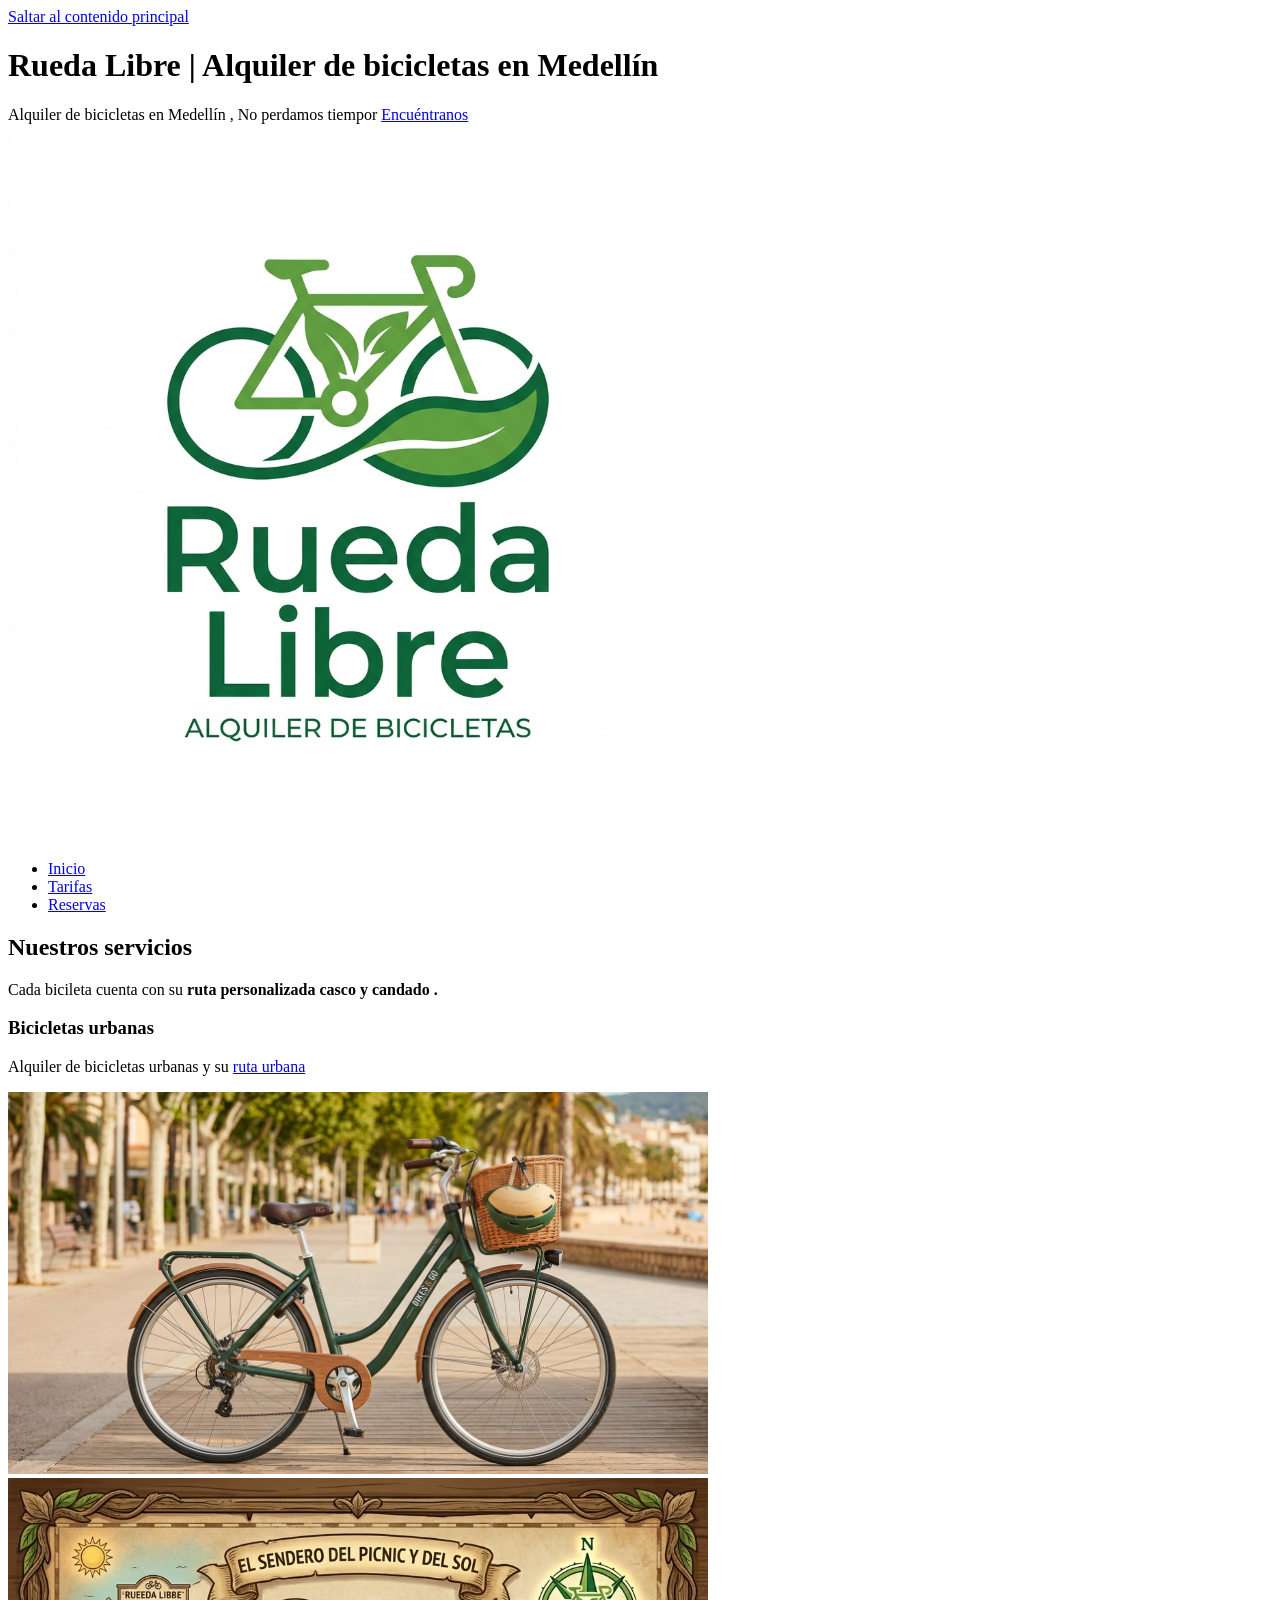
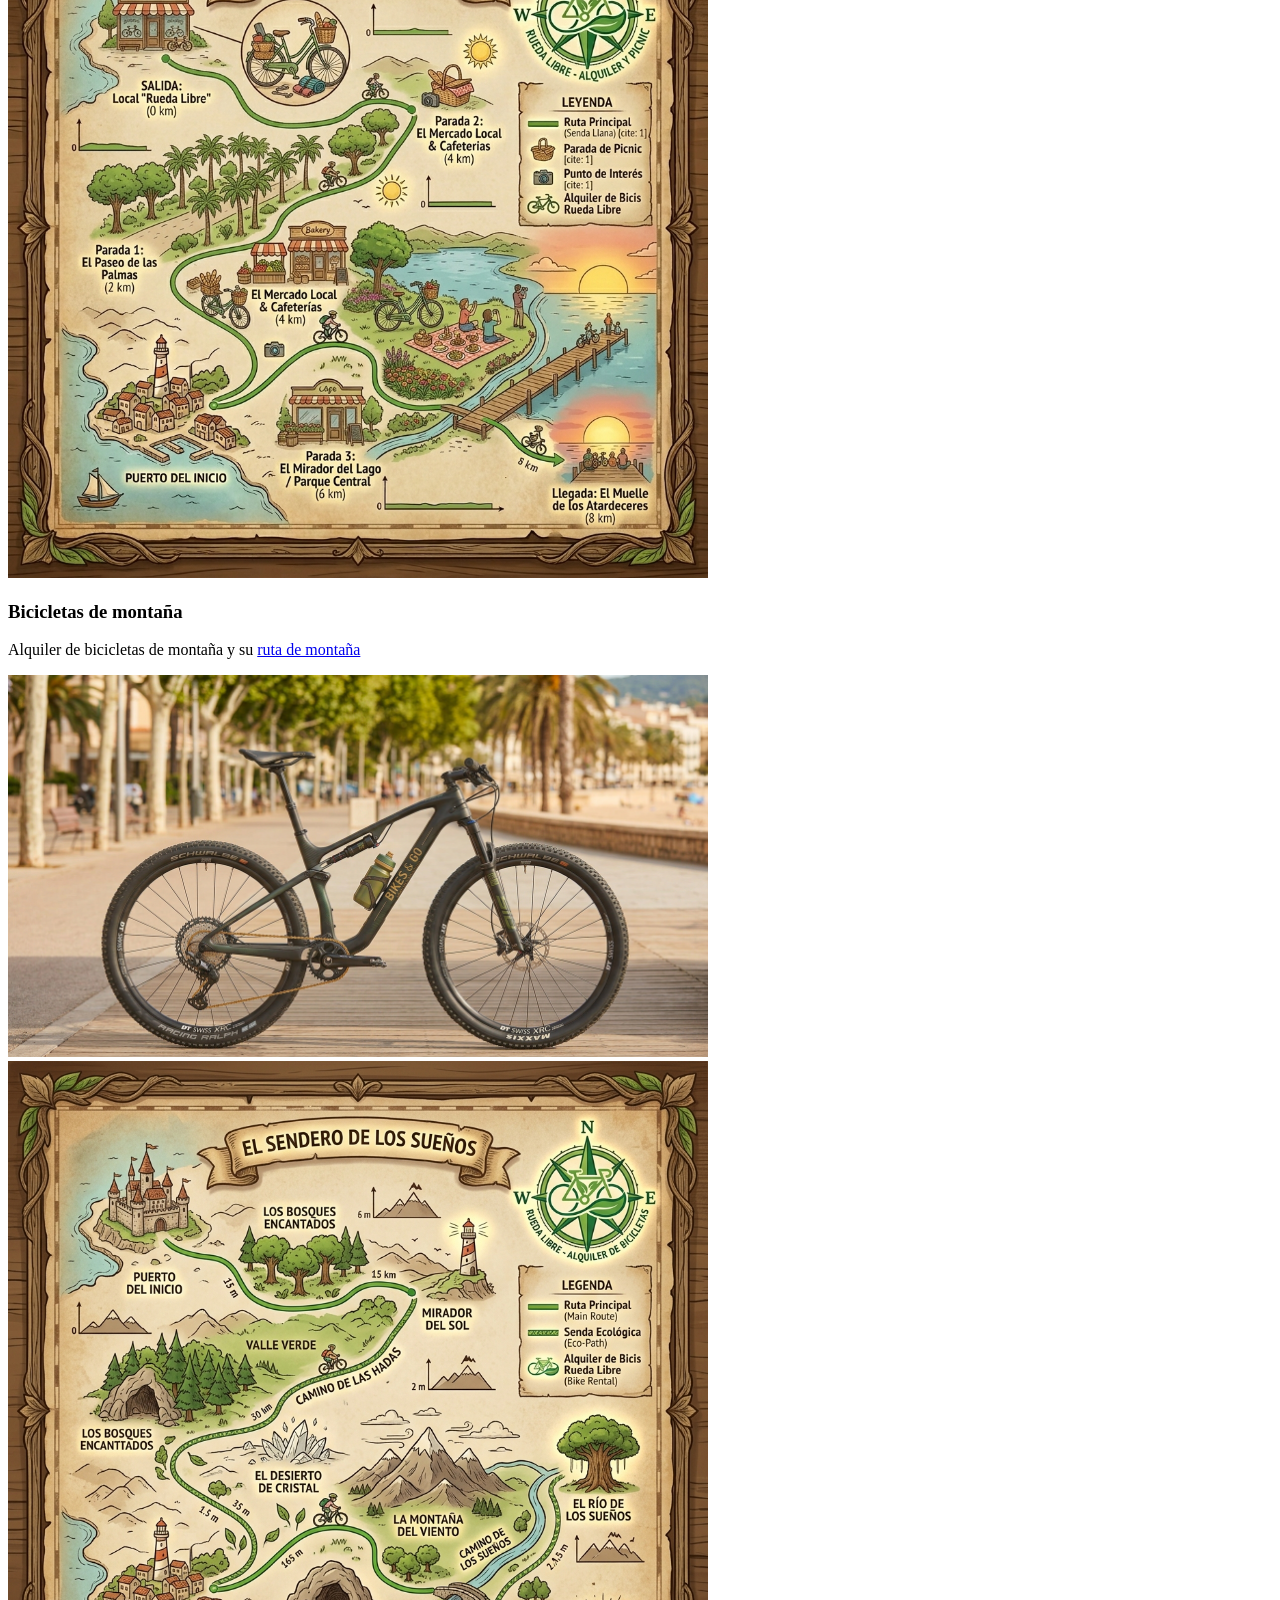
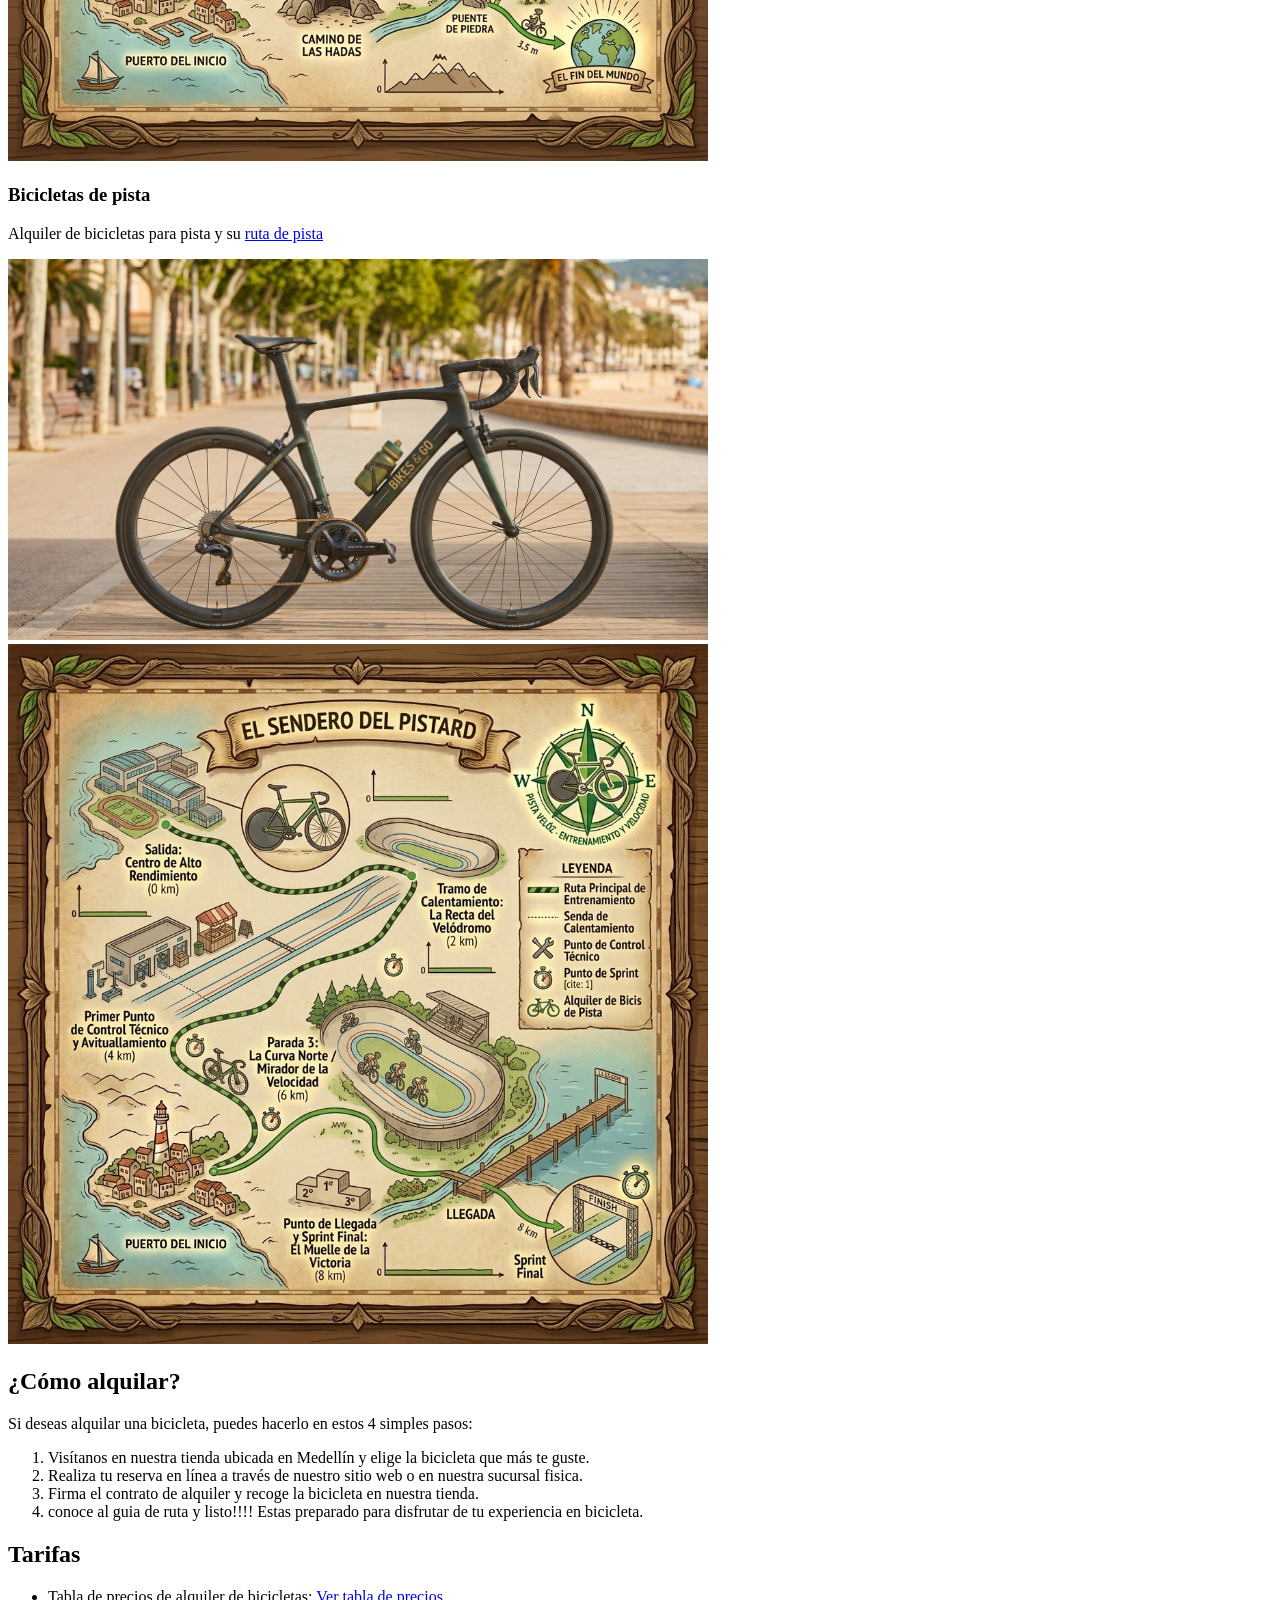
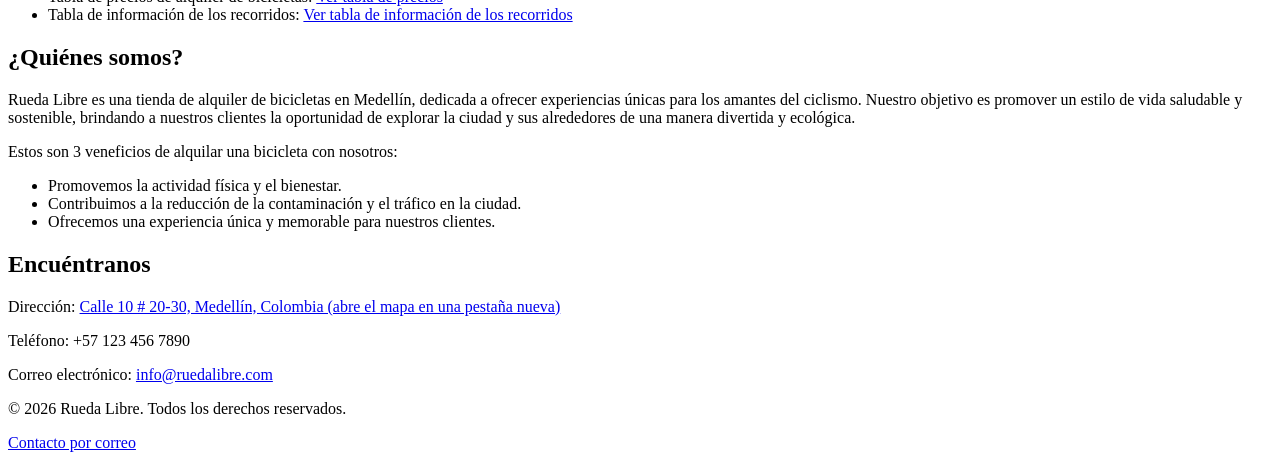
==== index.html @ 49b170b9 "minireto 8" ====
<!DOCTYPE html>
<html lang="es">
<head>
    <meta charset="UTF-8">
    <meta name="viewport" content="width=device-width, initial-scale=1.0">
    <title>Rueda Libre | Alquiler de bicicletas en Medellín</title>
    <link rel="icon" type="image/png" href="../img/favicon.png">
</head>
<body>
    <a href="#contenido">Saltar al contenido principal</a>

    <header>
        <h1>Rueda Libre | Alquiler de bicicletas en Medellín</h1>
        <p>Alquiler de bicicletas en Medellín , No perdamos tiempor <a href="#Encuéntranos">Encuéntranos</a></p>
        <img src="../img/portada.jpeg" alt="Frente de la tienda Rueda Libre con bicicletas urbanas en Medellín" width="700">
        <nav aria-label="Principal">
            <ul>
                <li><a href="index.html" aria-current="page">Inicio</a></li>
                <li><a href="tarifas.html">Tarifas</a></li>
                <li><a href="reservas.html">Reservas</a></li>
            </ul>
        </nav>
    </header>

    <main id="contenido">
        <section>
            <h2>Nuestros servicios</h2>
            <p>Cada bicileta cuenta con su <strong>ruta personalizada casco y candado .</strong></p>

            <article>
                <h3>Bicicletas urbanas</h3>
                <p>Alquiler de bicicletas urbanas y su <a href="tarifas.html#Urbana">ruta urbana</a></p>
                <img src="../img/bicicleta_picnic.jpeg" alt="Bicicleta de picnic" width="700">
                <img src="../img/ruta_picnic.jpeg" alt="Ruta de picnic" width="700">
            </article>

            <article>
                <h3>Bicicletas de montaña</h3>
                <p>Alquiler de bicicletas de montaña y su <a href="tarifas.html#Montaña">ruta de montaña</a></p>
                <img src="../img/bicicleta_montaña.jpeg" alt="Bicicleta de montaña" width="700">
                <img src="../img/ruta_montaña.jpeg" alt="Ruta de montaña" width="700">
            </article>

            <article>
                <h3>Bicicletas de pista</h3>
                <p>Alquiler de bicicletas para pista y su <a href="tarifas.html#Pista">ruta de pista</a></p>
                <img src="../img/bicicleta_pista.jpeg" alt="Bicicleta de pista" width="700">
                <img src="../img/ruta_pista.jpeg" alt="Ruta de pista" width="700">
            </article>
        </section>

        <section>
            <h2>¿Cómo alquilar?</h2>
            <p>Si deseas alquilar una bicicleta, puedes hacerlo en estos 4 simples pasos:</p>
            <ol>
                <li>Visítanos en nuestra tienda ubicada en Medellín y elige la bicicleta que más te guste.</li>
                <li>Realiza tu reserva en línea a través de nuestro sitio web o en nuestra sucursal fisica.</li>
                <li>Firma el contrato de alquiler y recoge la bicicleta en nuestra tienda.</li>
                <li>conoce al guia de ruta y listo!!!! Estas preparado para disfrutar de tu experiencia en bicicleta.</li>
            </ol>
        </section>

        <section>
            <h2>Tarifas</h2>
            <ul>
                <li>Tabla de precios de alquiler de bicicletas: <a href="tarifas.html">Ver tabla de precios</a></li>
                <li>Tabla de información de los recorridos: <a href="tarifas.html">Ver tabla de información de los recorridos</a></li>
            </ul>
        </section>

        <section>
            <h2>¿Quiénes somos?</h2>
            <p>Rueda Libre es una tienda de alquiler de bicicletas en Medellín, dedicada a ofrecer experiencias únicas para los amantes del ciclismo. Nuestro objetivo es promover un estilo de vida saludable y sostenible, brindando a nuestros clientes la oportunidad de explorar la ciudad y sus alrededores de una manera divertida y ecológica.</p>
            <p>Estos son 3 veneficios de alquilar una bicicleta con nosotros:</p>
            <ul>
                <li>Promovemos la actividad física y el bienestar.</li>
                <li>Contribuimos a la reducción de la contaminación y el tráfico en la ciudad.</li>
                <li>Ofrecemos una experiencia única y memorable para nuestros clientes.</li>
            </ul>
        </section>

        <section>
            <h2 id="Encuéntranos">Encuéntranos</h2>
            <p>Dirección: <a href="https://www.google.com/maps/place/Rueda+Libre/@6.251833,-75.566667,15z/data=!4m2!3m1!1s0x0:0x0?hl=es" target="_blank" rel="noopener noreferrer">Calle 10 # 20-30, Medellín, Colombia (abre el mapa en una pestaña nueva)</a></p>
            <p>Teléfono: +57 123 456 7890</p>
            <p>Correo electrónico: <a href="mailto:info@ruedalibre.com">info@ruedalibre.com</a></p>
        </section>
    </main>

    <footer>
        <p>&copy; 2026 Rueda Libre. Todos los derechos reservados.</p>
        <a href="mailto:info@ruedalibre.com">Contacto por correo</a>
    </footer>
</body>
</html>
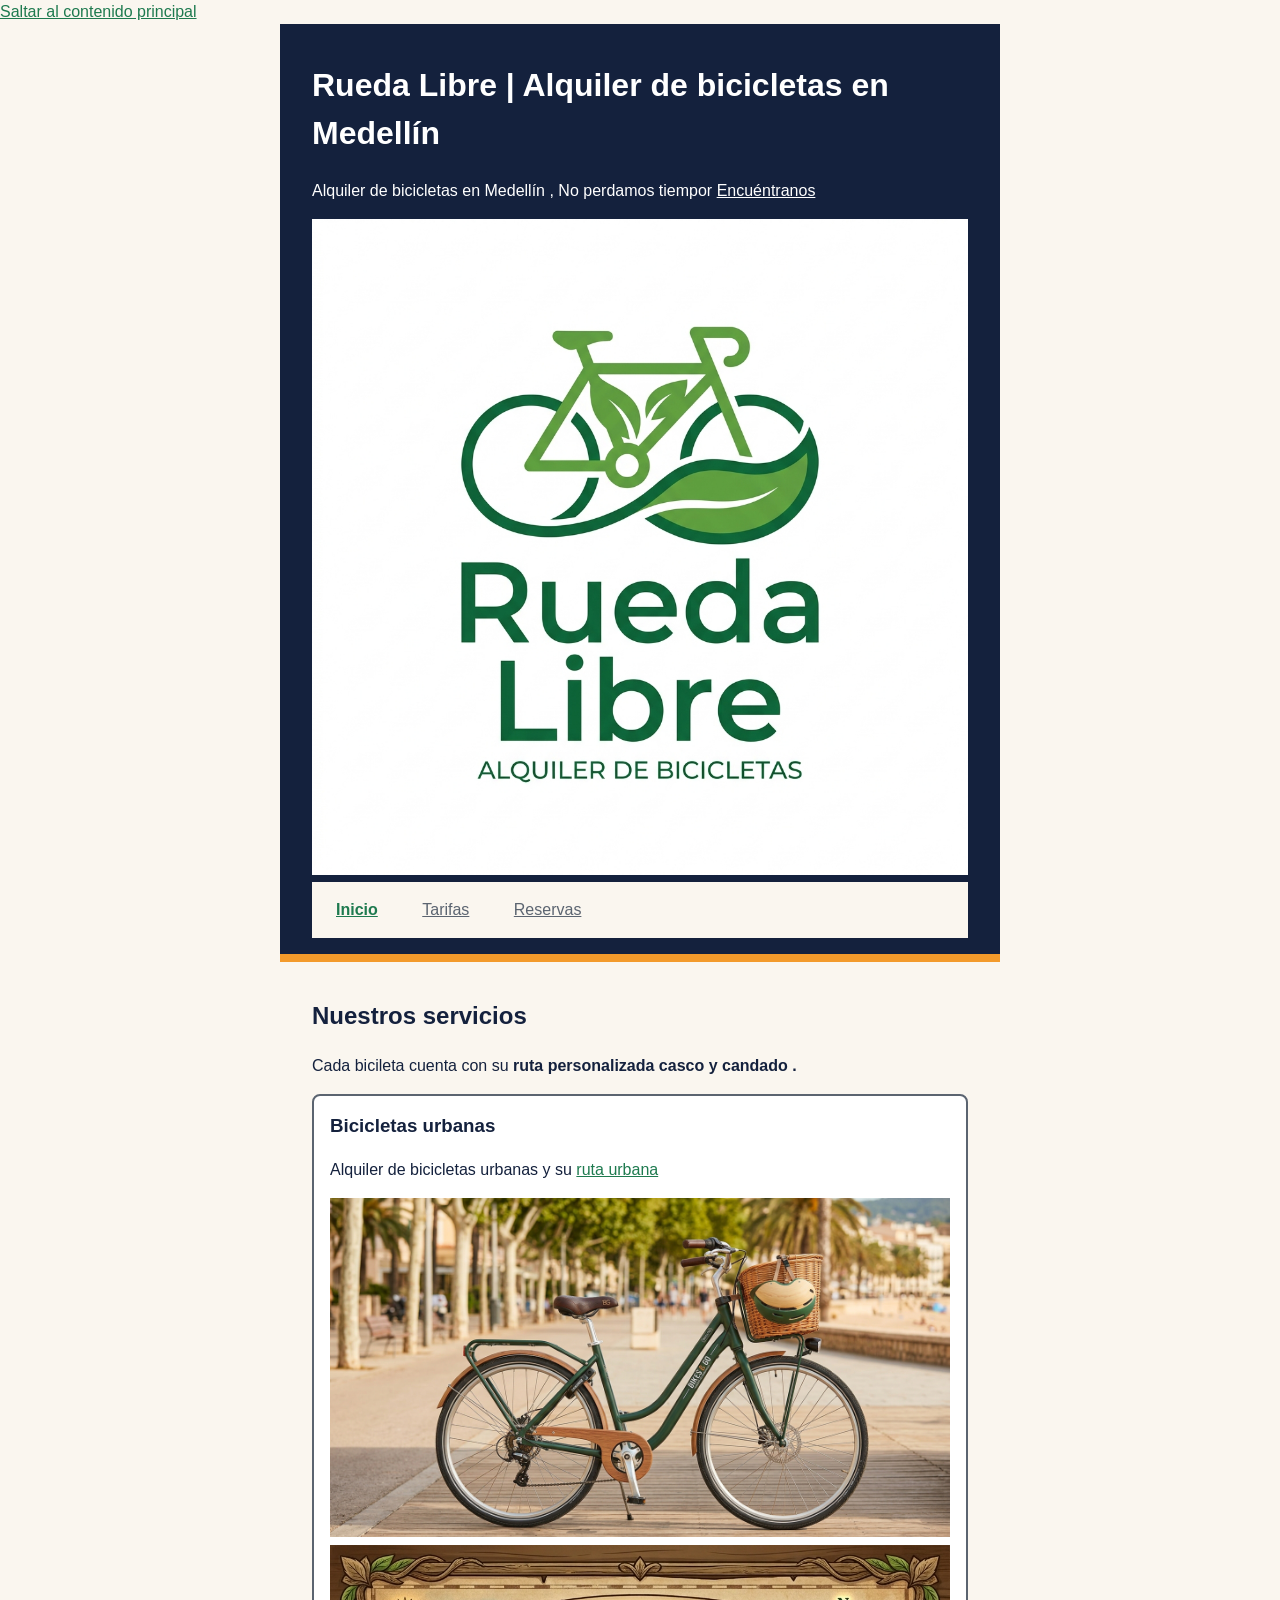
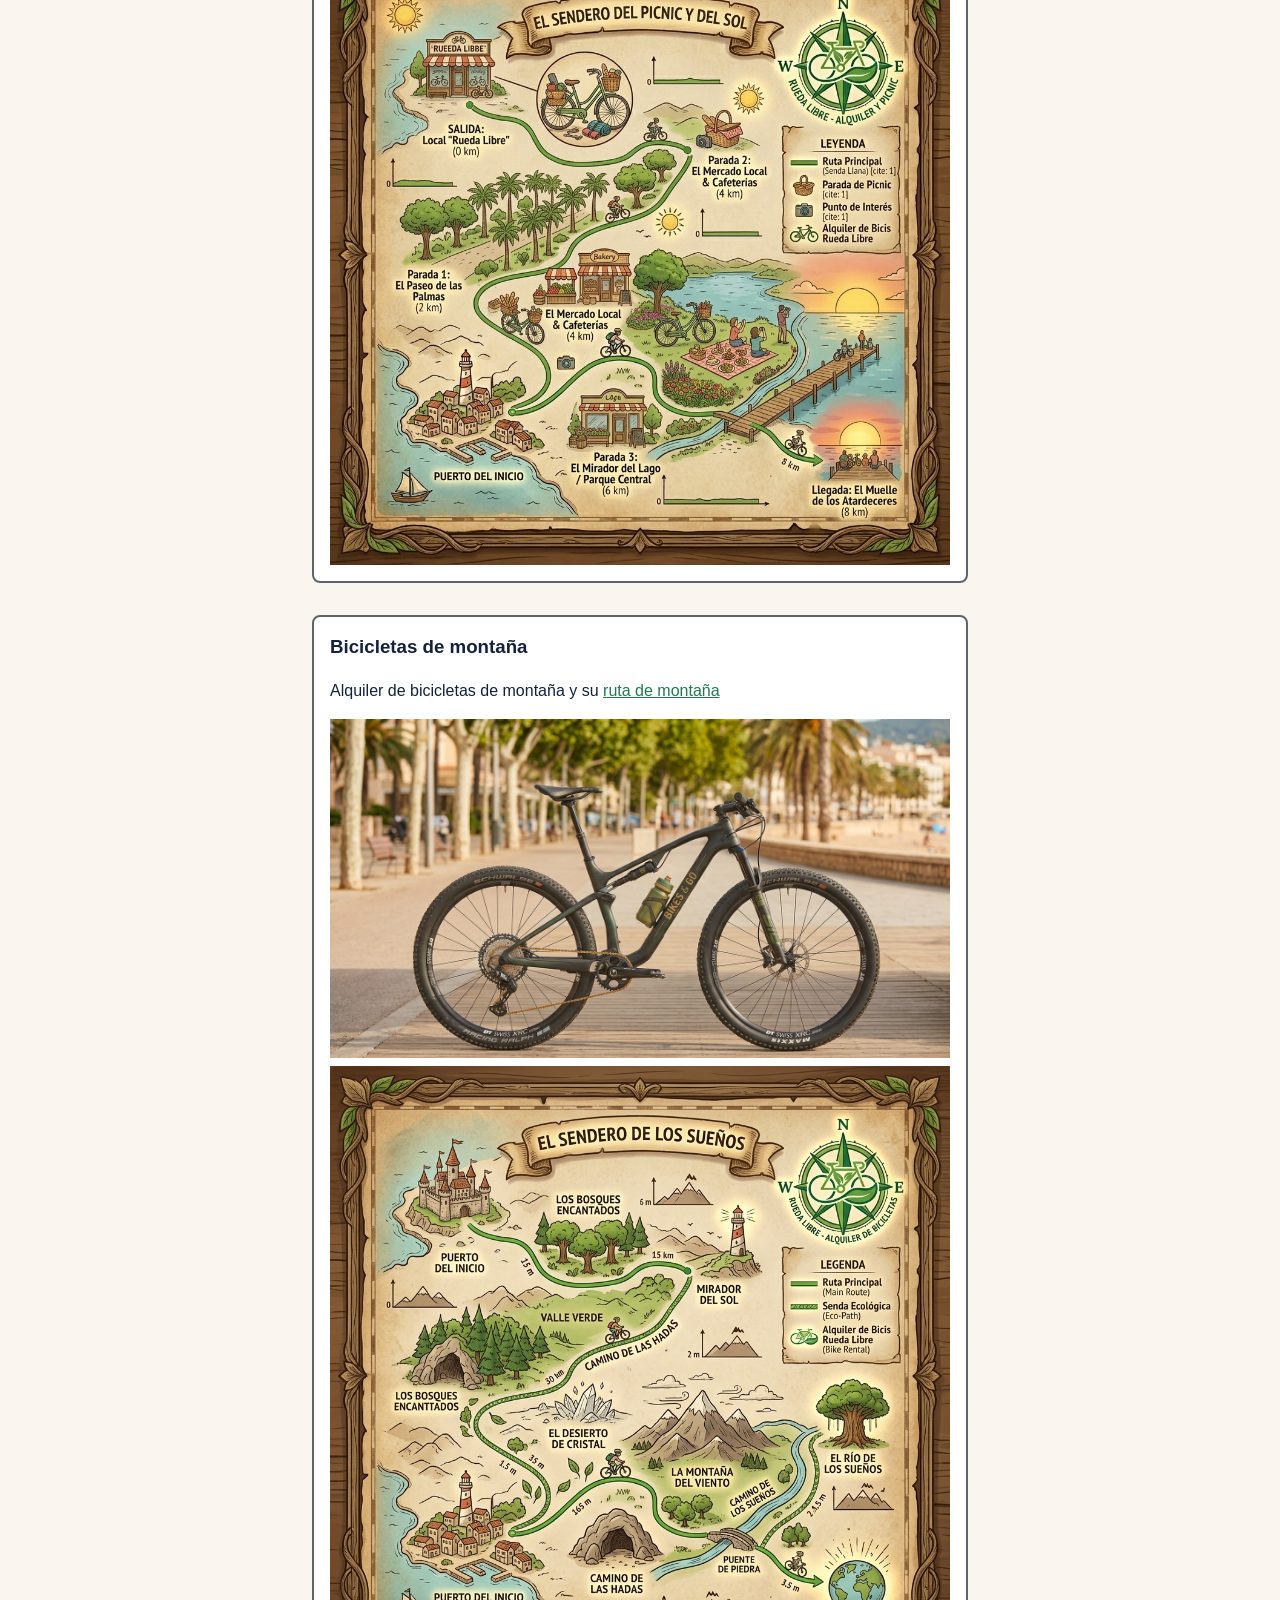
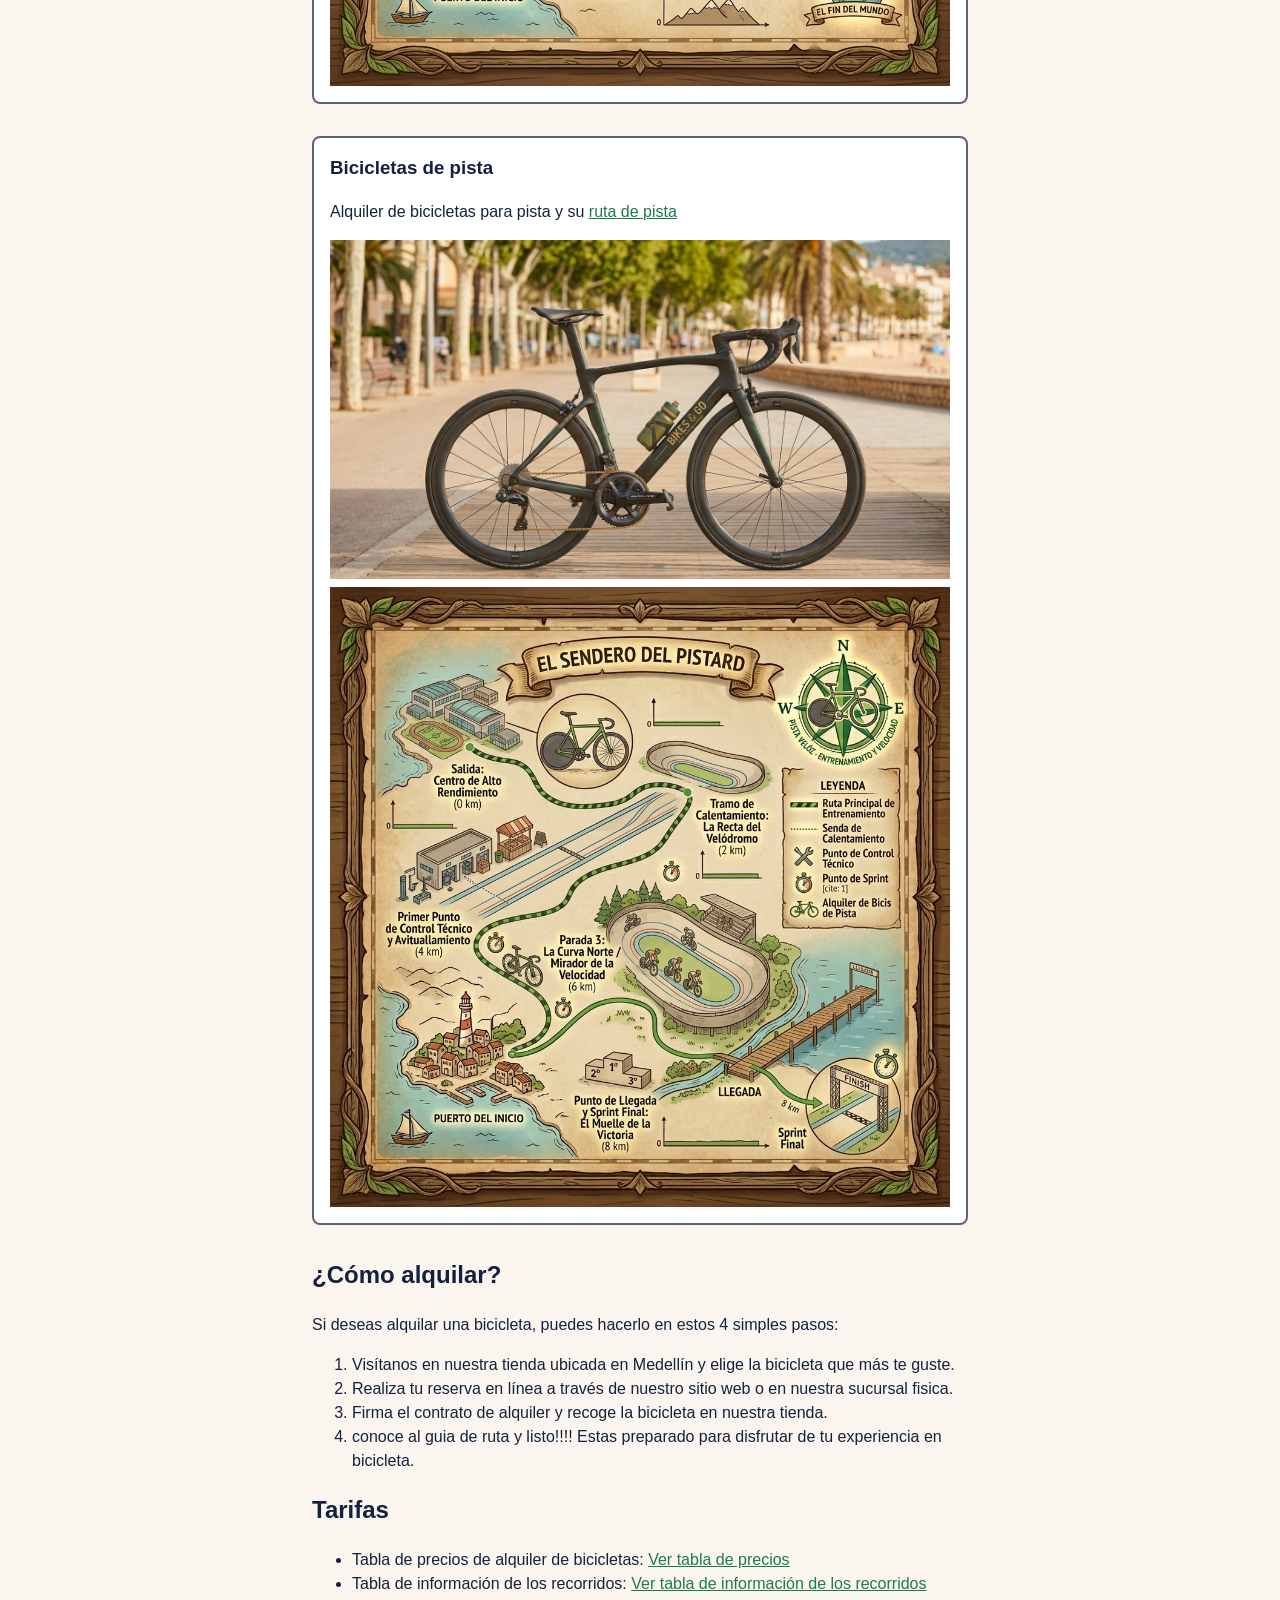
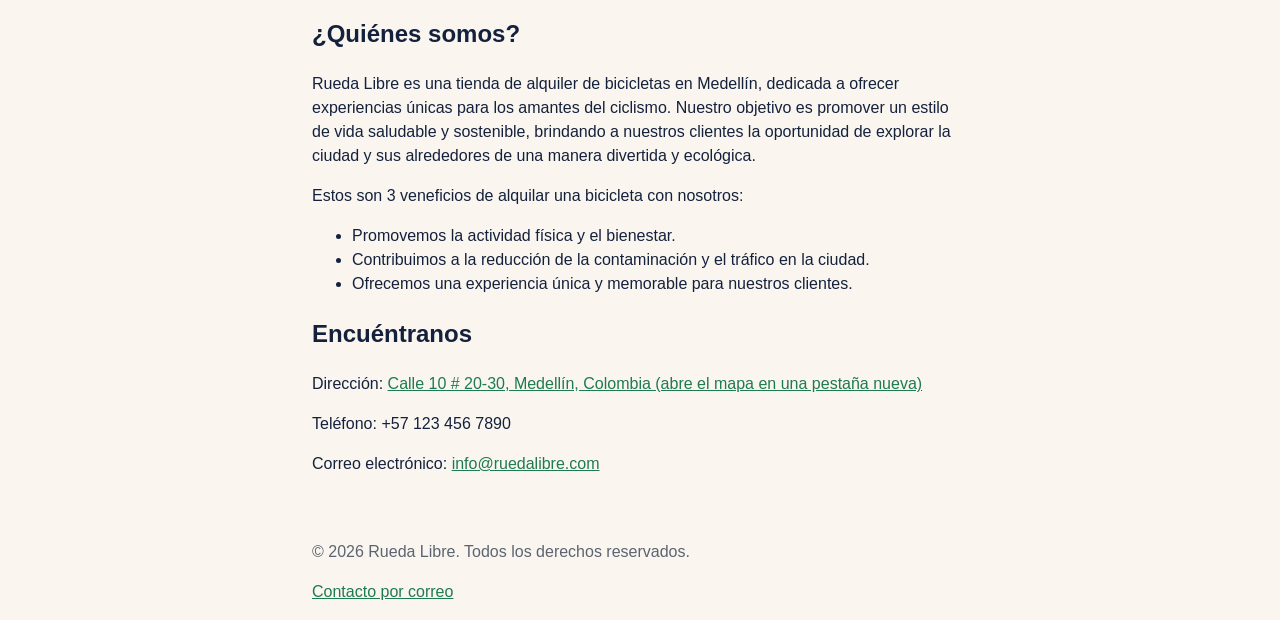
==== commit f2bbcd14: "minireto 11" ====
--- a/index.html
+++ b/index.html
@@ -4,18 +4,22 @@
     <meta charset="UTF-8">
     <meta name="viewport" content="width=device-width, initial-scale=1.0">
     <title>Rueda Libre | Alquiler de bicicletas en Medellín</title>
-    <link rel="icon" type="image/png" href="../img/favicon.png">
+    <link rel="icon" type="image/png" href="img/favicon.png">
+    <link rel="preconnect" href="https://fonts.googleapis.com">
+    <link rel="preconnect" href="https://fonts.gstatic.com" crossorigin>
+    <link href="https://fonts.googleapis.com/css2?family=Montserrat:wght@700&family=Open+Sans:wght@400;600&display=swap" rel="stylesheet">
+    <link rel="stylesheet" href="css/styles.css">
 </head>
 <body>
     <a href="#contenido">Saltar al contenido principal</a>
 
-    <header>
+    <header class="portada">
         <h1>Rueda Libre | Alquiler de bicicletas en Medellín</h1>
         <p>Alquiler de bicicletas en Medellín , No perdamos tiempor <a href="#Encuéntranos">Encuéntranos</a></p>
-        <img src="../img/portada.jpeg" alt="Frente de la tienda Rueda Libre con bicicletas urbanas en Medellín" width="700">
+        <img src="img/portada.jpeg" alt="Frente de la tienda Rueda Libre con bicicletas urbanas en Medellín" width="700">
         <nav aria-label="Principal">
-            <ul>
-                <li><a href="index.html" aria-current="page">Inicio</a></li>
+            <ul id="menu">
+                <li><a href="index.html" class="activo" aria-current="page">Inicio</a></li>
                 <li><a href="tarifas.html">Tarifas</a></li>
                 <li><a href="reservas.html">Reservas</a></li>
             </ul>
@@ -27,25 +31,25 @@
             <h2>Nuestros servicios</h2>
             <p>Cada bicileta cuenta con su <strong>ruta personalizada casco y candado .</strong></p>
 
-            <article>
+            <article class="tarjeta">
                 <h3>Bicicletas urbanas</h3>
                 <p>Alquiler de bicicletas urbanas y su <a href="tarifas.html#Urbana">ruta urbana</a></p>
-                <img src="../img/bicicleta_picnic.jpeg" alt="Bicicleta de picnic" width="700">
-                <img src="../img/ruta_picnic.jpeg" alt="Ruta de picnic" width="700">
+                <img src="img/bicicleta_picnic.jpeg" alt="Bicicleta de picnic" width="700">
+                <img src="img/ruta_picnic.jpeg" alt="Ruta de picnic" width="700">
             </article>
 
-            <article>
+            <article class="tarjeta">
                 <h3>Bicicletas de montaña</h3>
                 <p>Alquiler de bicicletas de montaña y su <a href="tarifas.html#Montaña">ruta de montaña</a></p>
-                <img src="../img/bicicleta_montaña.jpeg" alt="Bicicleta de montaña" width="700">
-                <img src="../img/ruta_montaña.jpeg" alt="Ruta de montaña" width="700">
+                <img src="img/bicicleta_montaña.jpeg" alt="Bicicleta de montaña" width="700">
+                <img src="img/ruta_montaña.jpeg" alt="Ruta de montaña" width="700">
             </article>
 
-            <article>
+            <article class="tarjeta">
                 <h3>Bicicletas de pista</h3>
                 <p>Alquiler de bicicletas para pista y su <a href="tarifas.html#Pista">ruta de pista</a></p>
-                <img src="../img/bicicleta_pista.jpeg" alt="Bicicleta de pista" width="700">
-                <img src="../img/ruta_pista.jpeg" alt="Ruta de pista" width="700">
+                <img src="img/bicicleta_pista.jpeg" alt="Bicicleta de pista" width="700">
+                <img src="img/ruta_pista.jpeg" alt="Ruta de pista" width="700">
             </article>
         </section>
 
--- a/css/styles.css
+++ b/css/styles.css
@@ -0,0 +1,287 @@
+
+:root {
+    --verde-ruta: #1E7A4F;
+    --naranja-pedal: #F39A2B;
+    --azul-noche: #14213D;
+    --crema: #FAF6EF;
+    --gris-asfalto: #5B6470;
+    --blanco: #FFFFFF;
+
+    --fuente-titulos: "Montserrat", "Arial Black", Arial, sans-serif;
+    --fuente-texto: "Open Sans", Arial, Helvetica, sans-serif;
+
+    --espacio-s: 0.5rem;
+    --espacio-m: 1rem;
+    --espacio-l: 2rem;
+}
+
+*,
+*::before,
+*::after {
+    box-sizing: border-box;
+}
+
+body {
+    margin: 0;
+    font-family: var(--fuente-texto);
+    color: var(--azul-noche);
+    background-color: var(--crema);
+    line-height: 1.5;
+}
+
+h1, h2, h3, h4, h5, h6 {
+    font-family: var(--fuente-titulos);
+    font-weight: 700;
+}
+
+strong, th {
+    font-weight: 600;
+}
+
+img {
+    max-width: 100%;
+    height: auto;
+}
+
+
+header {
+    padding: var(--espacio-m) var(--espacio-l);
+    color: var(--blanco);
+    background-color: var(--azul-noche);
+    border-bottom: var(--espacio-s) solid var(--naranja-pedal);
+}
+
+header,
+main,
+footer {
+    max-width: 45rem;
+    margin-left: auto;
+    margin-right: auto;
+}
+
+main,
+footer {
+    padding: var(--espacio-m) var(--espacio-l);
+}
+
+.portada {
+    min-height: 50vh;
+}
+
+footer,
+small {
+    color: var(--gris-asfalto);
+}
+
+
+a {
+    color: var(--verde-ruta);
+    text-decoration: underline;
+}
+
+header a {
+    color: var(--blanco);
+}
+
+a:hover,
+a:focus {
+    color: var(--azul-noche);
+    text-decoration-thickness: 0.2rem;
+}
+
+header a:hover,
+header a:focus {
+    color: var(--naranja-pedal);
+}
+
+
+nav {
+    background-color: var(--crema);
+}
+
+#menu {
+    margin: 0;
+    padding: var(--espacio-s);
+    list-style: none;
+}
+
+#menu li {
+    display: inline-block;
+    margin-right: var(--espacio-s);
+}
+
+#menu a {
+    display: inline-block;
+    padding: var(--espacio-s) var(--espacio-m);
+    color: var(--gris-asfalto);
+}
+
+
+#menu a.activo {
+    color: var(--verde-ruta);
+    font-weight: 600;
+}
+
+
+#menu a:hover,
+#menu a:focus {
+    color: var(--blanco);
+    background-color: var(--verde-ruta);
+}
+
+#menu a:focus-visible {
+    outline-color: var(--azul-noche);
+}
+
+button,
+.boton-cta {
+    padding: var(--espacio-s) var(--espacio-m);
+    color: var(--blanco);
+    background-color: var(--verde-ruta);
+    border: none;
+    cursor: pointer;
+}
+
+.boton-cta {
+    display: inline-block;
+    font-weight: 600;
+    text-decoration: none;
+}
+
+button:hover,
+button:focus,
+.boton-cta:hover,
+.boton-cta:focus {
+    color: var(--blanco);
+    background-color: var(--azul-noche);
+}
+
+input,
+select,
+textarea,
+button {
+    font: inherit;
+}
+
+
+input:hover,
+select:hover,
+textarea:hover {
+    outline: 0.125rem solid var(--gris-asfalto);
+}
+
+/* Va después de :hover para que el foco gane si ambos se cumplen */
+input:focus,
+select:focus,
+textarea:focus {
+    outline: 0.25rem solid var(--azul-noche);
+    outline-offset: 0.125rem;
+    background-color: var(--blanco);
+}
+
+
+.tarjeta {
+    width: 100%;
+    margin-bottom: var(--espacio-l);
+    padding: var(--espacio-m);
+    background-color: var(--blanco);
+    border: 2px solid var(--gris-asfalto);
+    border-radius: var(--espacio-s);
+}
+
+.tarjeta h3 {
+    margin-top: 0;
+}
+
+.tarjeta img {
+    display: block;
+    width: 100%;
+    height: auto;
+    margin-top: var(--espacio-s);
+}
+
+
+table {
+    width: 100%;
+    margin-bottom: var(--espacio-m);
+    border-collapse: collapse;
+}
+
+caption {
+    padding: var(--espacio-s);
+    font-weight: 600;
+    text-align: left;
+}
+
+th,
+td {
+    padding: var(--espacio-s) var(--espacio-m);
+    border: 1px solid var(--gris-asfalto);
+    text-align: left;
+}
+
+th {
+    color: var(--blanco);
+    background-color: var(--azul-noche);
+}
+
+/* ===== Formulario ===== */
+fieldset {
+    margin-bottom: var(--espacio-l);
+    padding: var(--espacio-m);
+    border: 1px solid var(--gris-asfalto);
+}
+
+legend {
+    padding: 0 var(--espacio-s);
+    font-weight: 600;
+}
+
+fieldset p {
+    margin: 0 0 var(--espacio-m);
+}
+
+
+label {
+    display: block;
+    margin-bottom: var(--espacio-s);
+}
+
+
+input + label {
+    display: inline-block;
+    margin-bottom: 0;
+}
+
+
+input[type="text"],
+input[type="email"],
+input[type="tel"],
+input[type="date"],
+input[type="number"],
+select,
+textarea {
+    display: block;
+    width: 100%;
+    padding: var(--espacio-s);
+    border: 1px solid var(--gris-asfalto);
+}
+
+fieldset small {
+    display: block;
+    margin-top: var(--espacio-s);
+}
+
+form button {
+    padding: var(--espacio-m) var(--espacio-l);
+}
+
+/* ===== Foco visible con teclado ===== */
+:focus-visible {
+    outline: 0.1875rem solid var(--azul-noche);
+    outline-offset: 0.125rem;
+}
+
+header :focus-visible {
+    outline-color: var(--naranja-pedal);
+}
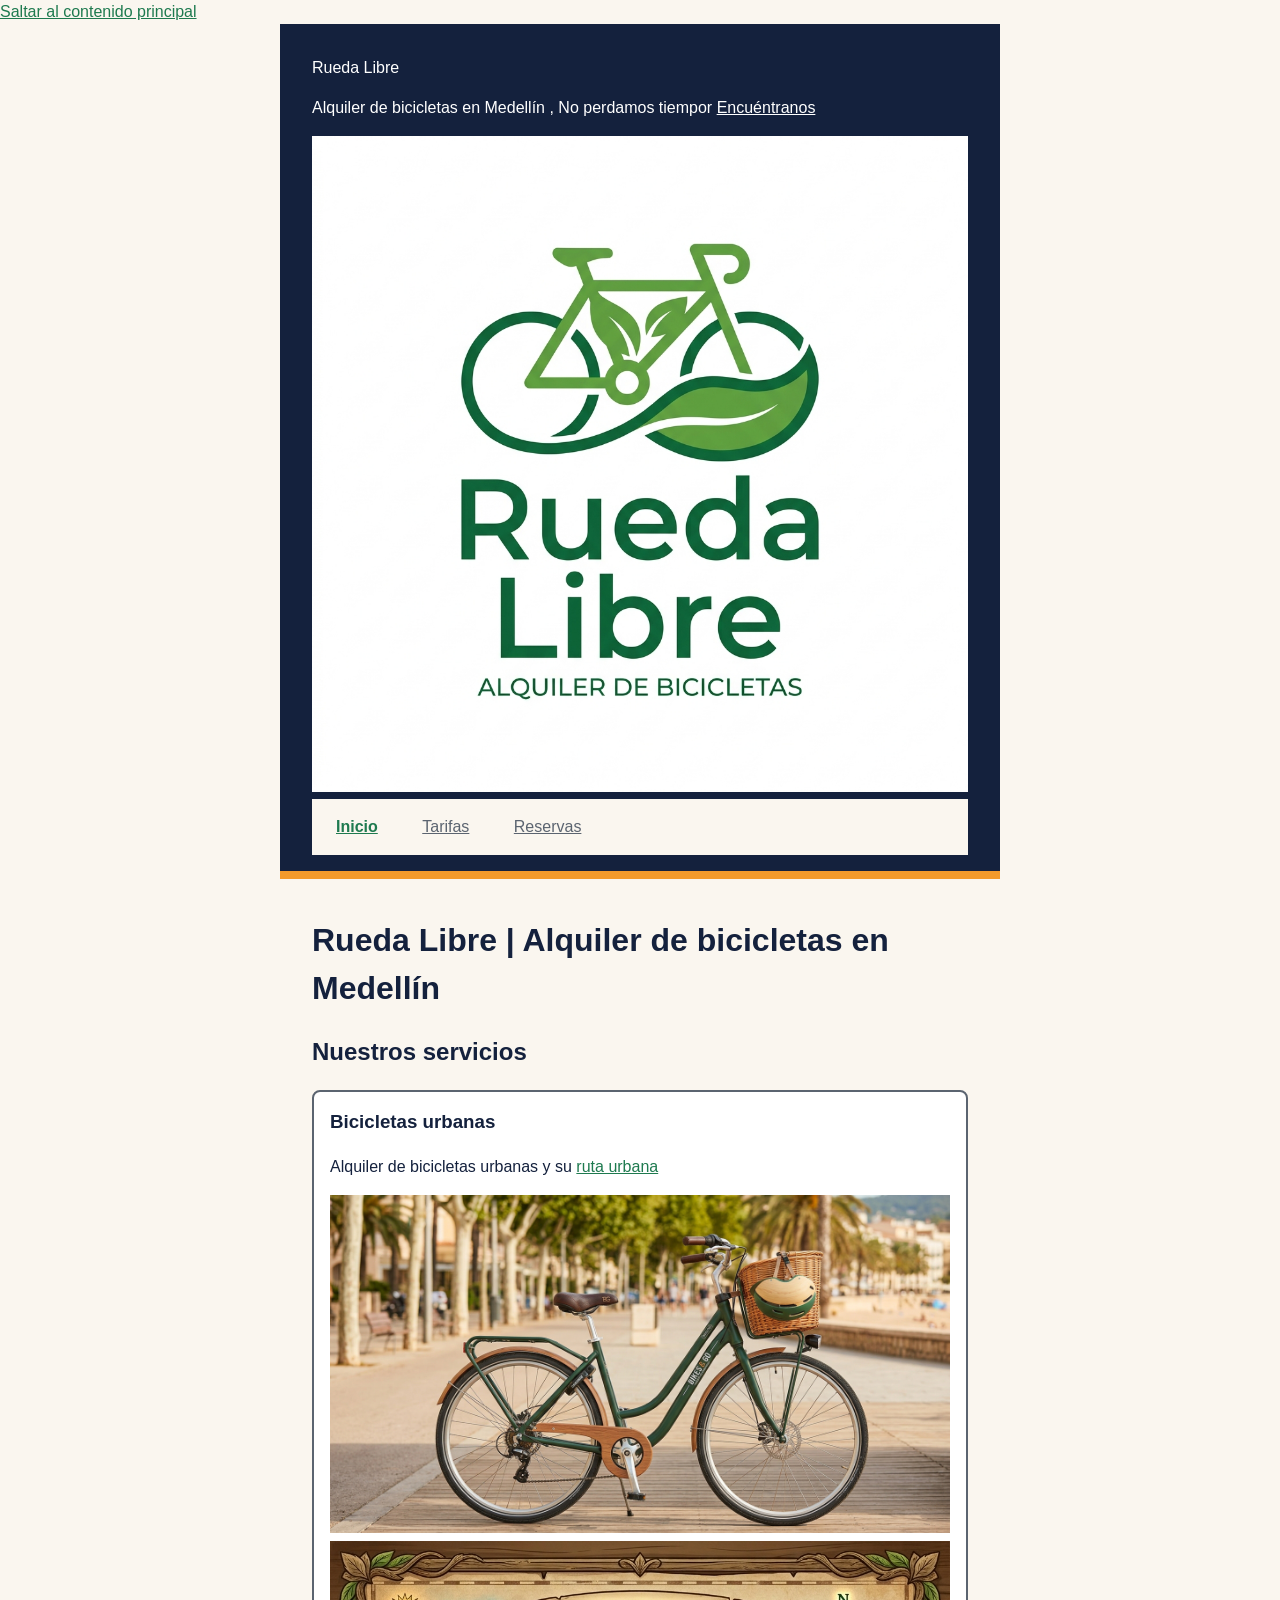
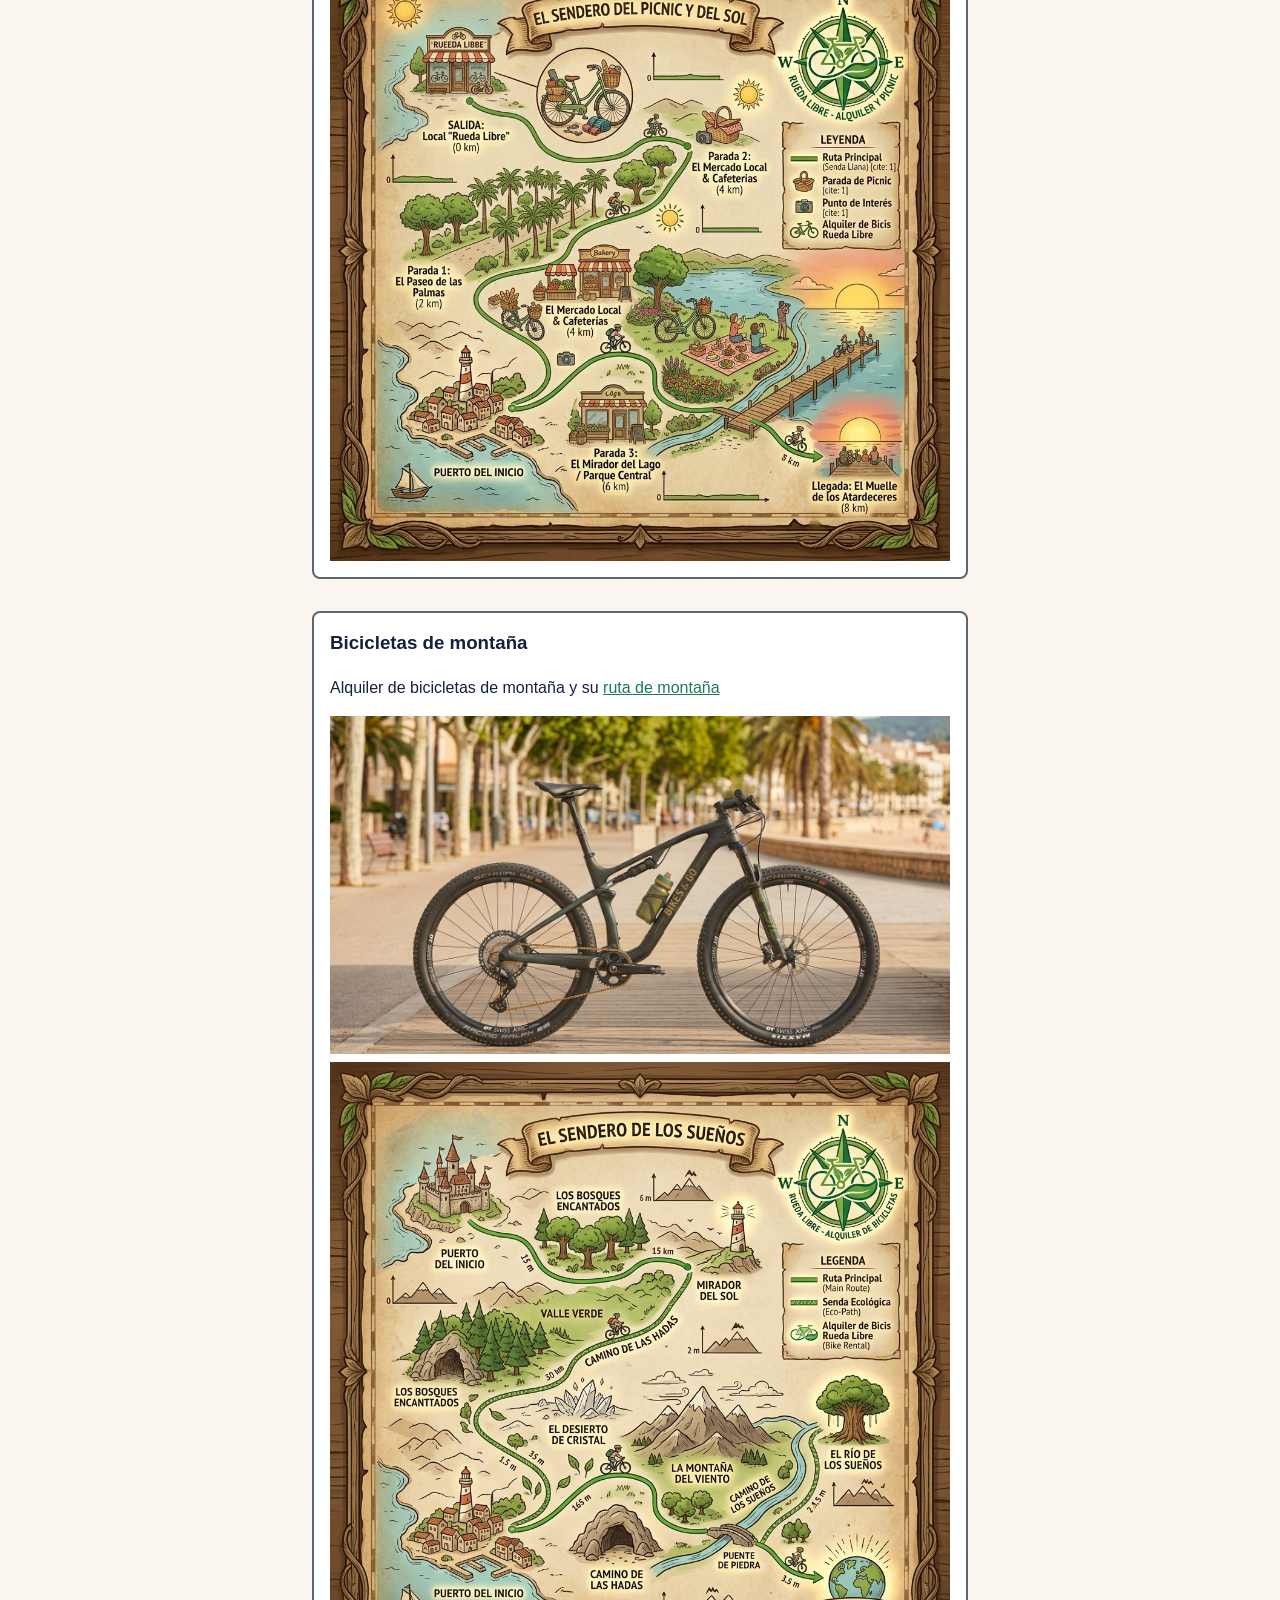
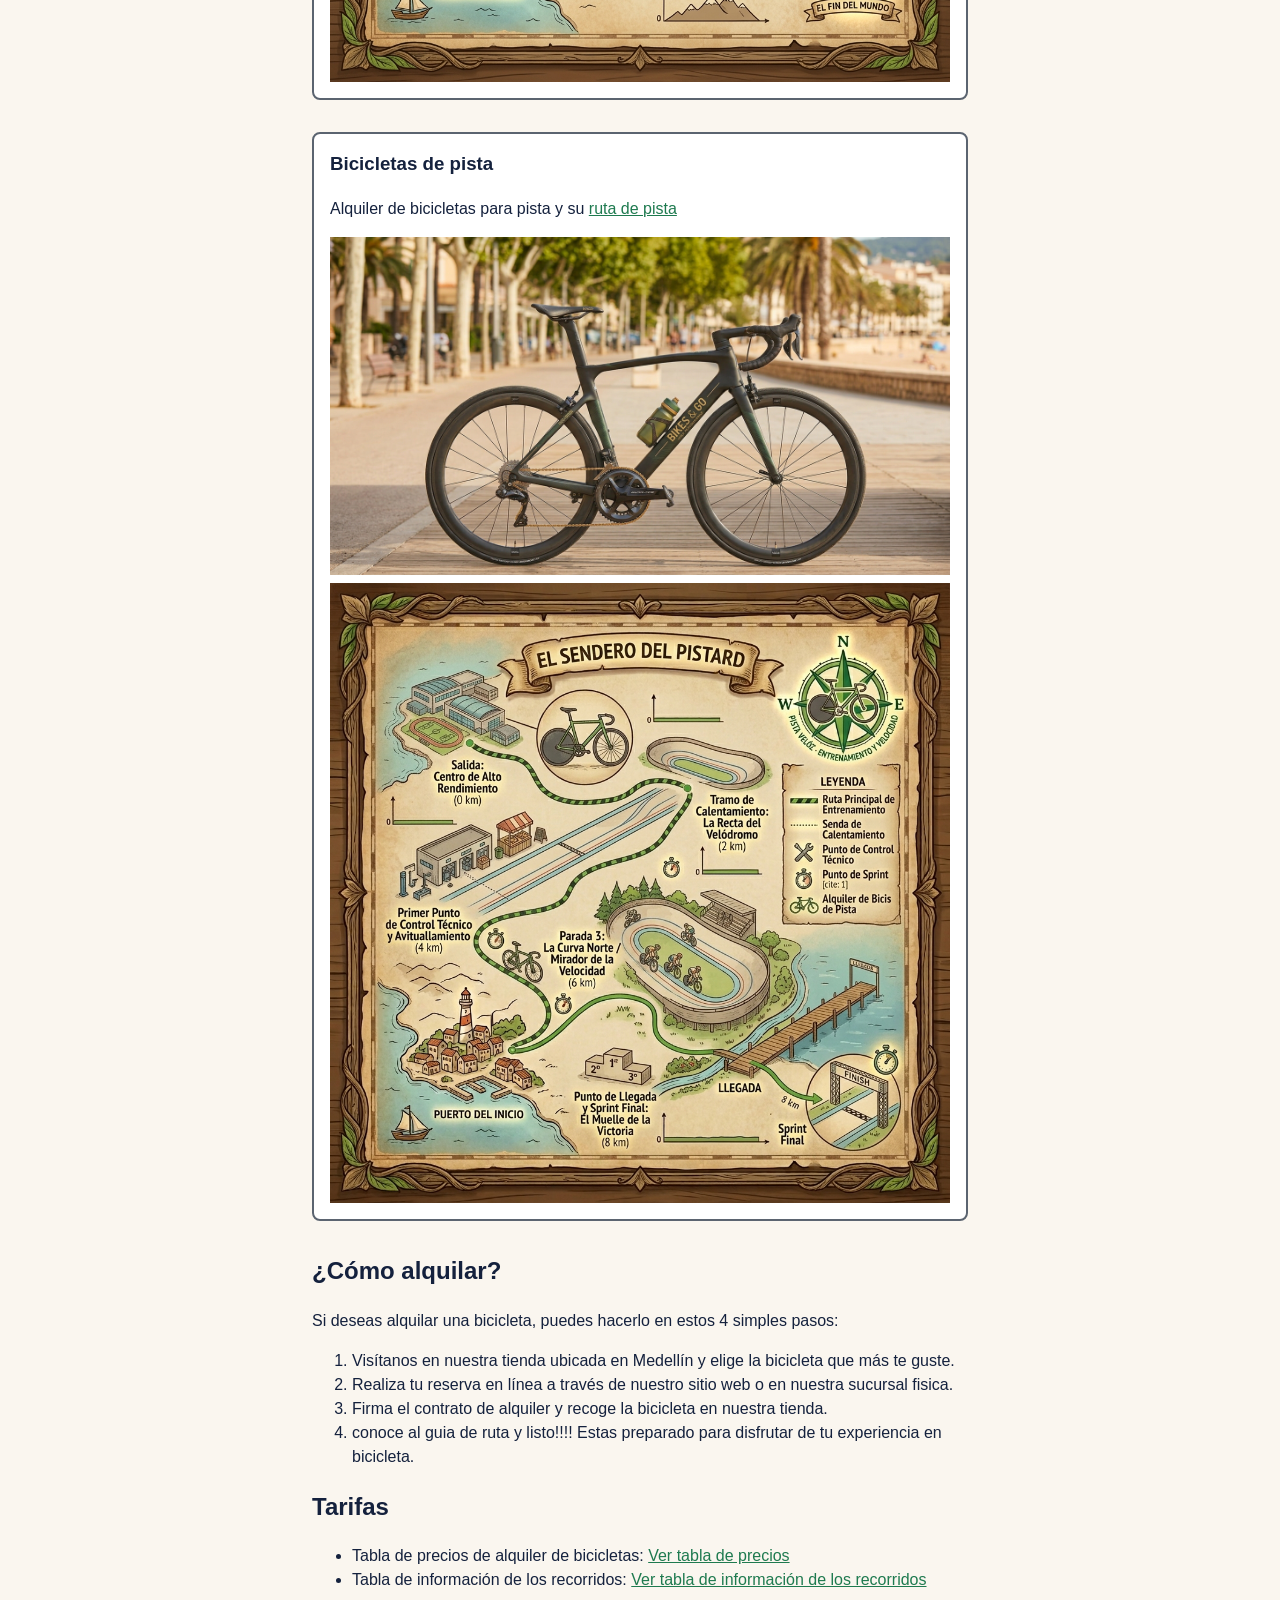
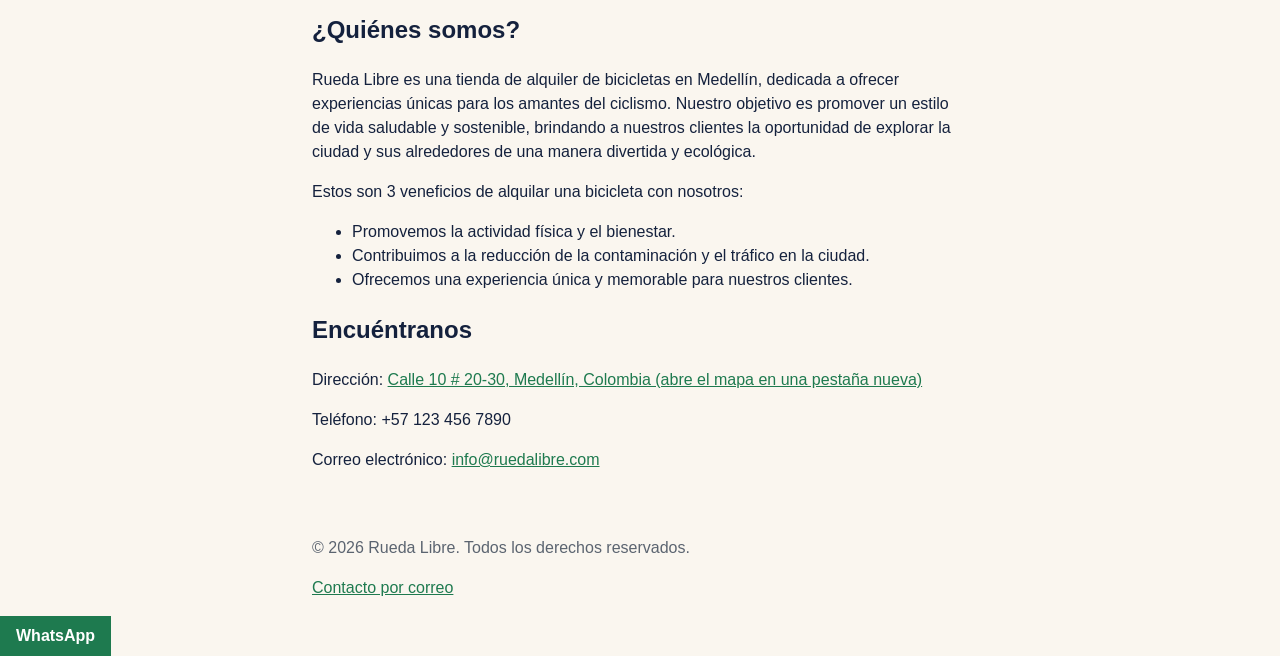
==== commit e445dec6: "Rueda_libre v.1.0" ====
--- a/index.html
+++ b/index.html
@@ -14,7 +14,7 @@
     <a href="#contenido">Saltar al contenido principal</a>
 
     <header class="portada">
-        <h1>Rueda Libre | Alquiler de bicicletas en Medellín</h1>
+        <p class="marca">Rueda Libre</p>
         <p>Alquiler de bicicletas en Medellín , No perdamos tiempor <a href="#Encuéntranos">Encuéntranos</a></p>
         <img src="img/portada.jpeg" alt="Frente de la tienda Rueda Libre con bicicletas urbanas en Medellín" width="700">
         <nav aria-label="Principal">
@@ -27,10 +27,11 @@
     </header>
 
     <main id="contenido">
+        <h1>Rueda Libre | Alquiler de bicicletas en Medellín</h1>
+
         <section>
             <h2>Nuestros servicios</h2>
-            <p>Cada bicileta cuenta con su <strong>ruta personalizada casco y candado .</strong></p>
-
+            
             <article class="tarjeta">
                 <h3>Bicicletas urbanas</h3>
                 <p>Alquiler de bicicletas urbanas y su <a href="tarifas.html#Urbana">ruta urbana</a></p>
@@ -95,5 +96,7 @@
         <p>&copy; 2026 Rueda Libre. Todos los derechos reservados.</p>
         <a href="mailto:info@ruedalibre.com">Contacto por correo</a>
     </footer>
+
+    <a href="https://wa.me/573000000000" class="boton-cta whatsapp" target="_blank" rel="noopener noreferrer" aria-label="WhatsApp (se abre en una pestaña nueva)">WhatsApp</a>
 </body>
 </html>
